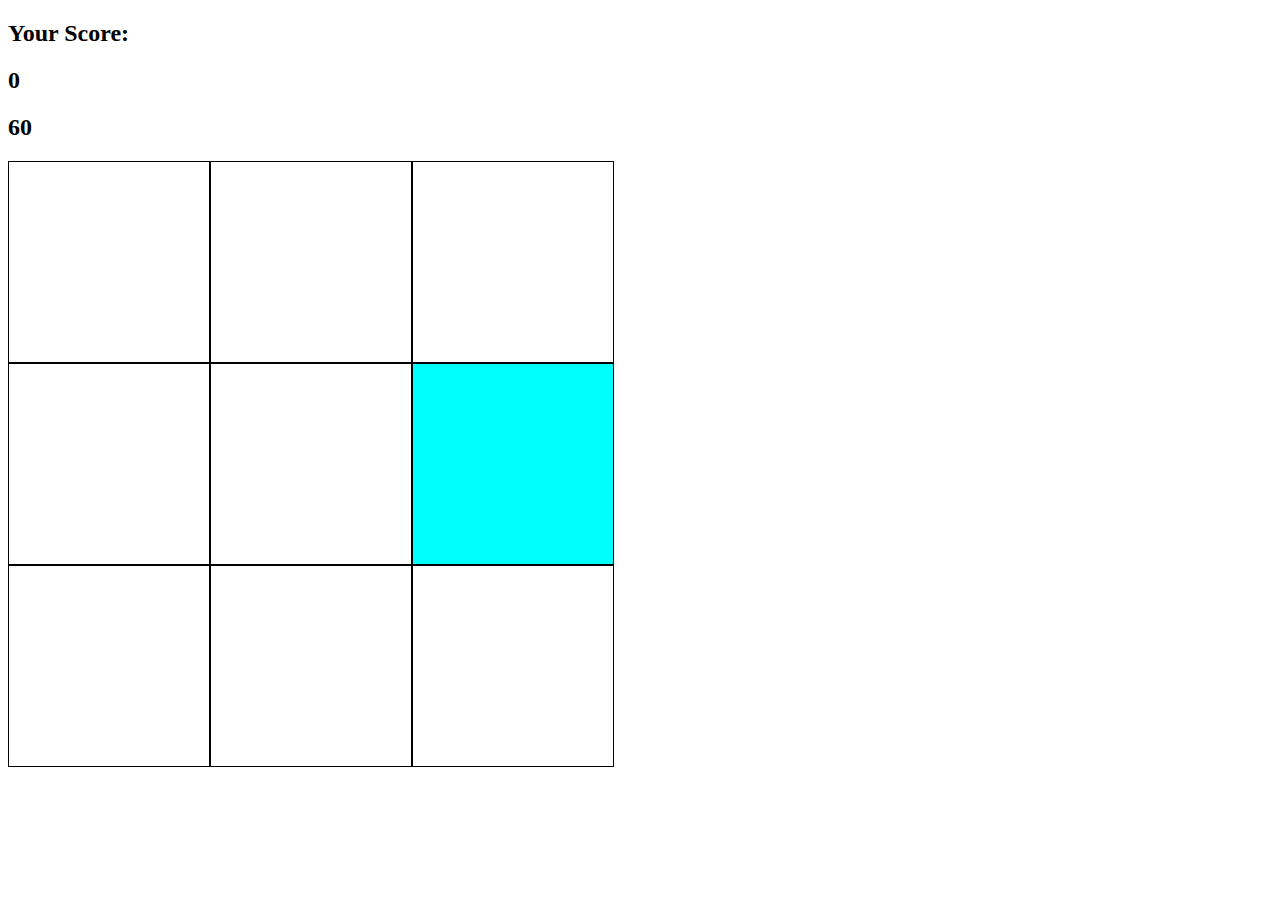
==== whac-a-mole/index.html @ 00b323de "adds whac-a-mole game dir [BASIC CODE]" ====
<!DOCTYPE html>
<html lang="en">
<head>
	<meta charset="UTF-8">
	<meta http-equiv="X-UA-Compatible" content="IE=edge">
	<meta name="viewport" content="width=device-width, initial-scale=1.0">
	<link rel="stylesheet" href="styles.css">
	<title>Whac-a-mole</title>
</head>
<body>
	
	<h2>Your Score:</h2>
	<h2 id="score">0</h2>
	
	<h2 id="time-left">60</h2>

	<div class="grid">
		<div class="square" id="1"></div>
		<div class="square" id="2"></div>
		<div class="square" id="3"></div>
		<div class="square" id="4"></div>
		<div class="square" id="5"></div>
		<div class="square" id="6"></div>
		<div class="square" id="7"></div>
		<div class="square" id="8"></div>
		<div class="square" id="9"></div>
	</div>

	<script src="./script.js"></script>
</body>
</html>
---- whac-a-mole/styles.css ----
/* With 600px by 600px the squares will not form 3 columns, only 2,
 * because the grid MUST FIT THE BORDER AS WELL --> so, we include the border width
 * adding 6px
 */
.grid {
	width: 606px;
	height: 606px;
	display: flex;
	flex-wrap: wrap;
}

.square {
	height: 200px;
	width: 200px;
	border: solid black 1px;
}

.mole {
	background-color: aqua;
}
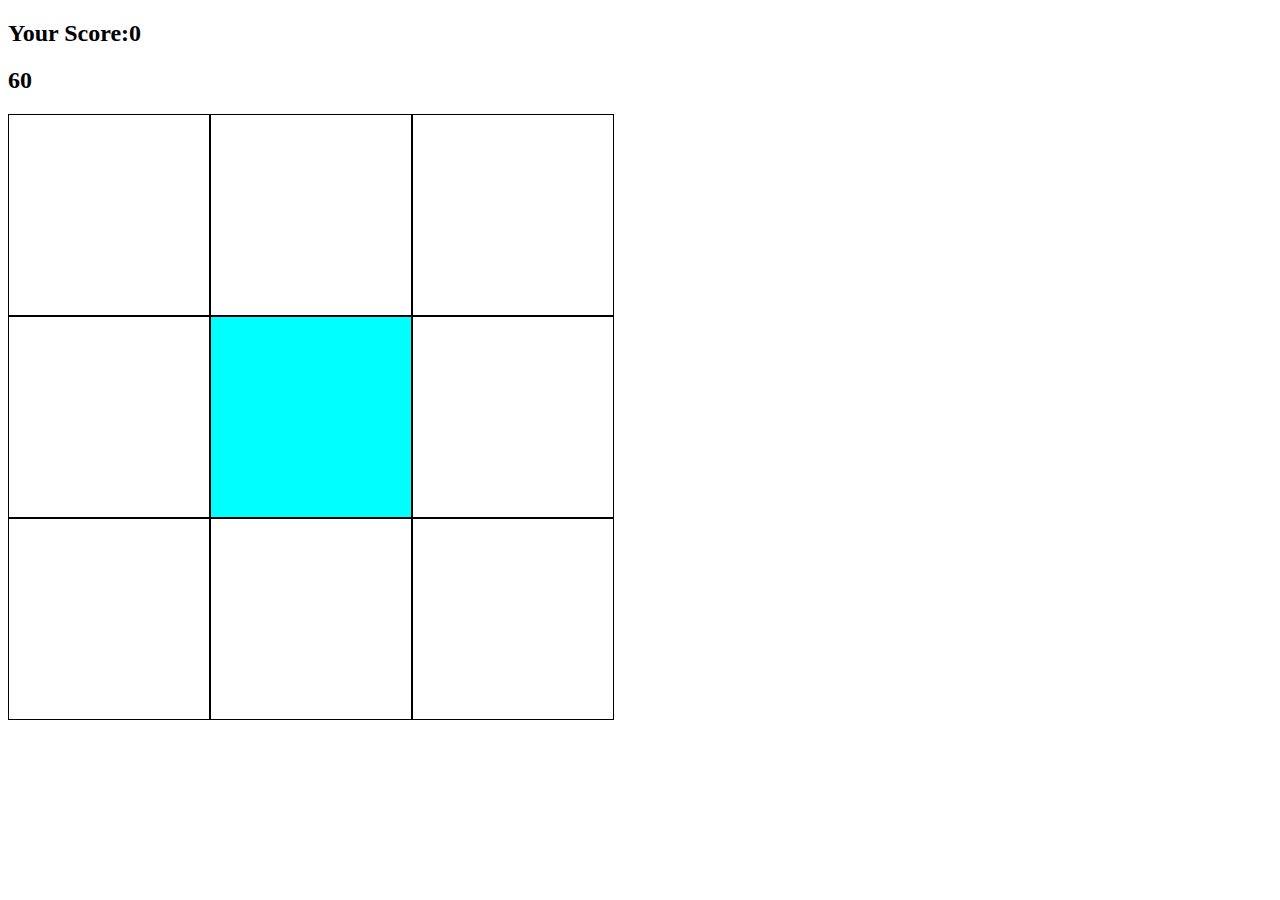
==== commit c2197fc3: "reestructs html [INSERTS SECTION AND MAIN]" ====
--- a/whac-a-mole/index.html
+++ b/whac-a-mole/index.html
@@ -8,23 +8,24 @@
 	<title>Whac-a-mole</title>
 </head>
 <body>
-	
-	<h2>Your Score:</h2>
-	<h2 id="score">0</h2>
-	
-	<h2 id="time-left">60</h2>
+	<main>
+		<section aria-labelledby="score-data" class="score-titles">
+			<h2 id="score-data">Your Score:<span id="score">0</span></h2>
+			<h2 id="time-left">60</h2>
+		</section>
 
-	<div class="grid">
-		<div class="square" id="1"></div>
-		<div class="square" id="2"></div>
-		<div class="square" id="3"></div>
-		<div class="square" id="4"></div>
-		<div class="square" id="5"></div>
-		<div class="square" id="6"></div>
-		<div class="square" id="7"></div>
-		<div class="square" id="8"></div>
-		<div class="square" id="9"></div>
-	</div>
+		<section aria-labelledby="game-grid" class="grid">
+			<div class="square" id="1"></div>
+			<div class="square" id="2"></div>
+			<div class="square" id="3"></div>
+			<div class="square" id="4"></div>
+			<div class="square" id="5"></div>
+			<div class="square" id="6"></div>
+			<div class="square" id="7"></div>
+			<div class="square" id="8"></div>
+			<div class="square" id="9"></div>
+		</section>
+	</main>
 
 	<script src="./script.js"></script>
 </body>
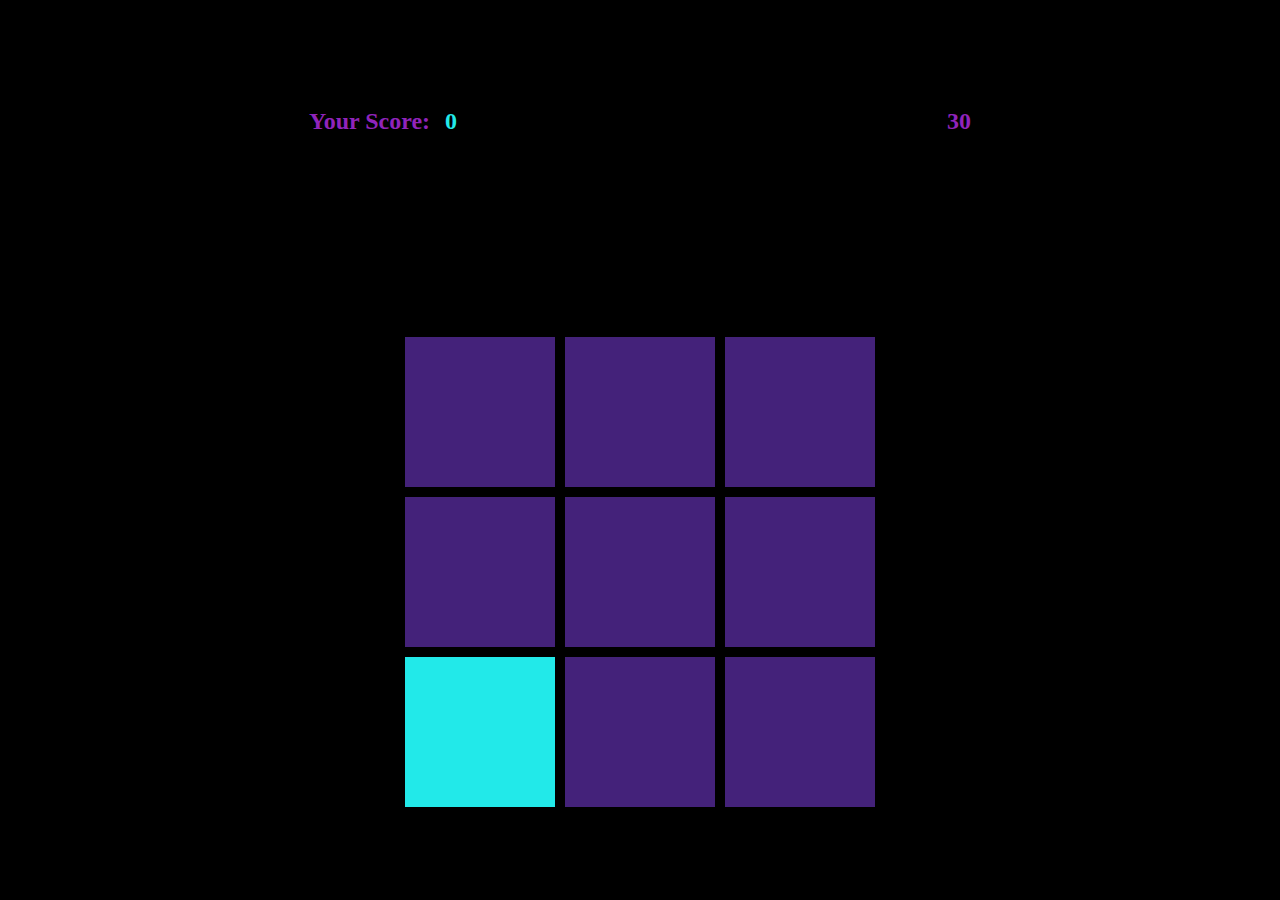
==== commit 5fe1d1cf: "styles the grid and creates a propper pop-up for game-over [POP-UP-DONE]" ====
--- a/whac-a-mole/index.html
+++ b/whac-a-mole/index.html
@@ -8,10 +8,16 @@
 	<title>Whac-a-mole</title>
 </head>
 <body>
+	<div id="pop-up-wrapper">
+		<section aria-labelledby="game-over-warning" class="game-over-container">
+			<h2 id="game-over-warning">Game Over!</h2>
+			<p id="number-score">Your score: </p>
+		</section>
+	</div>
 	<main>
 		<section aria-labelledby="score-data" class="score-titles">
 			<h2 id="score-data">Your Score:<span id="score">0</span></h2>
-			<h2 id="time-left">60</h2>
+			<h2 id="time-left">30</h2>
 		</section>
 
 		<section aria-labelledby="game-grid" class="grid">
@@ -26,7 +32,6 @@
 			<div class="square" id="9"></div>
 		</section>
 	</main>
-
 	<script src="./script.js"></script>
 </body>
 </html>--- a/whac-a-mole/styles.css
+++ b/whac-a-mole/styles.css
@@ -2,19 +2,96 @@
  * because the grid MUST FIT THE BORDER AS WELL --> so, we include the border width
  * adding 6px
  */
-.grid {
-	width: 606px;
-	height: 606px;
+ *, *::after, *::before { box-sizing: border-box; }
+
+body {
+	width: 100%; 
+	margin: 0;
+	background-color: black;
+}
+
+#pop-up-wrapper {
+	position: absolute;
+	top: 0;
+	left: 0;
+	width: 100%;
+	height: 100%;
+	background-color: rgba(0, 0, 0, 0.5);
+	z-index: 200;
+	display: none;
+	flex-direction: row;
+	justify-content: center;
+	align-items: center;
+}
+
+.game-over-container {
+	background-color: rgba(0, 0, 0, 0.7);
+	width: 90%;
+	height: 25%;
 	display: flex;
 	flex-wrap: wrap;
+	justify-content: center;
+	align-items: center;
+}
+
+#game-over-warning {
+	text-transform: uppercase;
+	font-weight: 800;
+	font-size: 4.5rem;
+	margin: 0;
+	width: 100%;
+	letter-spacing: 1px;
+	text-align: center;
+	color: rgb(209, 43, 57);
+}
+
+#number-score {
+	color: white;
+	text-align: center;
+	margin: 0;
+	font-size: 1.25rem;
+}
+
+main {
+	display: flex;
+	flex-wrap: wrap;
+	justify-content: center;
+	align-items: center;
+	height: 100vh;
+	width: 100vw;
+}
+
+.score-titles {
+	width: 90%;
+	display: flex;
+	justify-content: space-around;
+	color: rgb(68, 34, 122);
+}
+
+#score {
+	margin-left: 15px;
+	color: rgb(34, 233, 233);
+}
+
+#score-data { color:rgb(144, 36, 187); }
+
+#time-left {
+	color: rgb(144, 36, 187);
+}
+
+.grid {
+	background-color: rgb(68, 34, 122);
+	display: grid;
+	grid-template-columns: repeat(3, 160px);
+	grid-template-rows: repeat(3, 160px);
 }
 
 .square {
-	height: 200px;
-	width: 200px;
-	border: solid black 1px;
+	height: 160px;
+	width: 160px;
+	border: solid rgb(0, 0, 0) 5px;
 }
 
 .mole {
-	background-color: aqua;
-}+	background-color:  rgb(34, 233, 233);
+}
